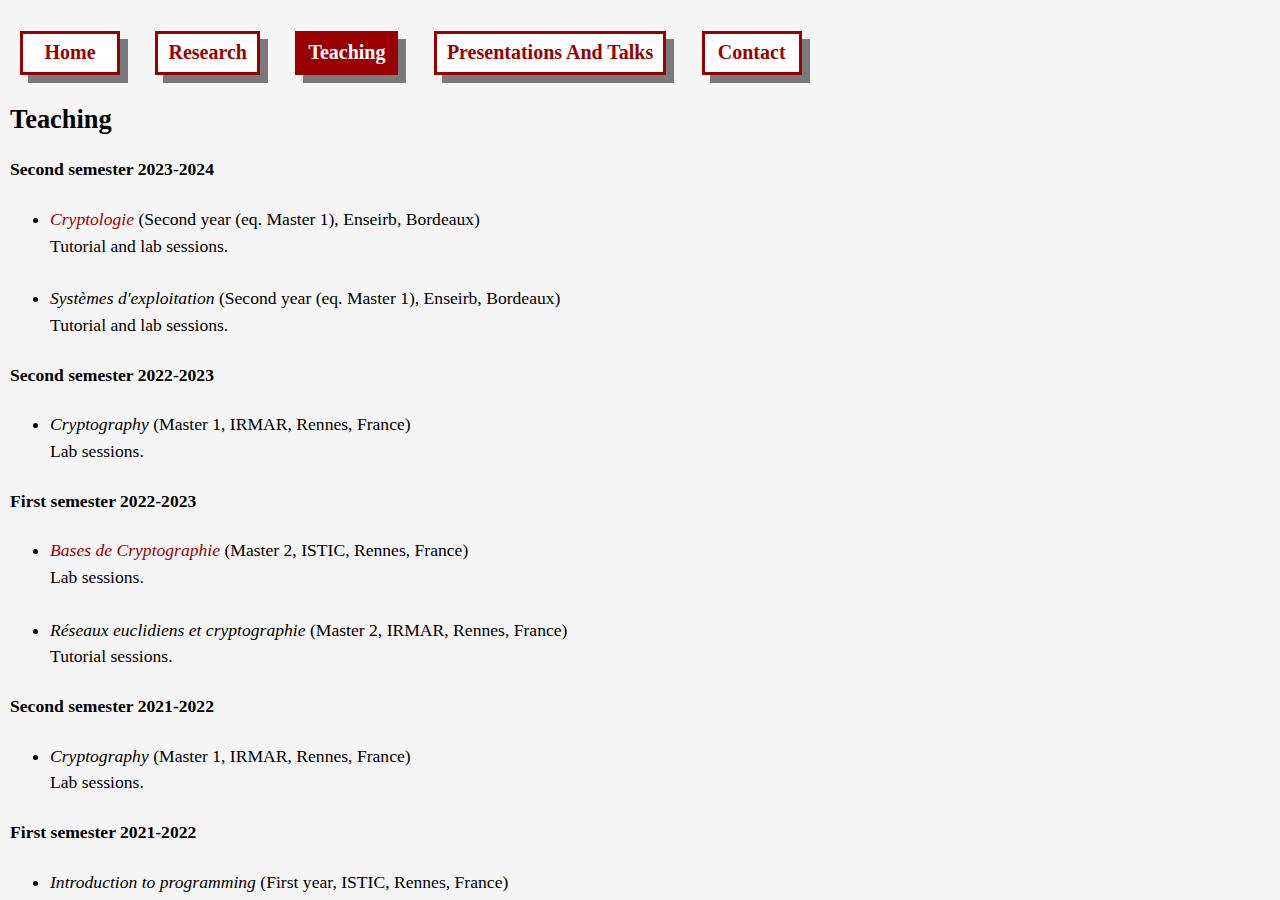
==== cours.html @ 939ff9b0 "new orga - style" ====
<!DOCTYPE html>
<!-- Template by html.am -->
<html>
  <head>
    <meta http-equiv="Content-Type" content="text/html; charset=utf-8">
    <title>Andrea Lesavourey -- teaching</title>
    <link rel="stylesheet" href="style.css" />
  </head>
  
  <body>		  
    <main>
      
      <div id="main" class="innertube">

	<h3> <b>
	    <a href="./index.html" class="btn">Home</a>  &nbsp
	    
	    <a href="./recherche.html" class="btn">Research</a>  &nbsp
	    <!-- <h3><a href="#Curriculum Vitae">Curriculum Vitae</a></h3> -->
	    <a href="./cours.html" class="btn btn--chosen">Teaching</a>  &nbsp
	    <!-- <a href="#Other">Other</a> &nbsp -->
	    <a href="./presentations.html" class="btn">Presentations and talks</a>  &nbsp
	    <a href="#Contact" class="btn">Contact</a>
	</b> </h3>
	
	<h2 id="Teaching">Teaching</h2>
	
	<h4>Second semester 2023-2024</h4>
	<ul>
	  <li> <i>  <a href="./crypto-enseirb.html">Cryptologie</a> </i>  (Second year (eq. Master 1), Enseirb, Bordeaux)
	    <br> Tutorial and lab sessions. 
	  </li> <br>
	  <li> <i> Systèmes d'exploitation </i> (Second year (eq. Master 1), Enseirb, Bordeaux)
	    <br> Tutorial and lab sessions.
	  </li>
	</ul>

	<h4>Second semester 2022-2023</h4>
	<ul>
	  <li> <i> Cryptography </i> (Master 1, IRMAR, Rennes, France)
	    <br> Lab sessions. </li>
	</ul>
	
	<h4>First semester 2022-2023</h4>
	<ul>
	  <li> <i> <a href="./bcs.html"> Bases de Cryptographie </a></i>  (Master 2, ISTIC, Rennes, France)
	    <br> Lab sessions. 
	  </li> <br>
	  <li> <i> Réseaux euclidiens et cryptographie </i> (Master 2, IRMAR, Rennes, France)
	    <br> Tutorial sessions.
	  </li>
	</ul>

	<h4>Second semester 2021-2022</h4>
	<ul>
	  <li> <i> Cryptography </i> (Master 1, IRMAR, Rennes, France)
	    <br> Lab sessions. </li>
	</ul>
	
	<h4>First semester 2021-2022</h4>
	<ul>
	  <li> <i> Introduction to programming </i> (First year, ISTIC, Rennes, France)
	    <br> Tutorial session. </li>
	  <br>
	  <li> <i> Introduction to algorithmic </i> (M1 Meef, Préparation au CAPES-NSI, ISTIC, Rennes, France)
	    <br> Tutorial and lab sessions. </li>	

	</ul>

	
	<h4>Autumn Session 2020 and 2021</h4>
	<ul>
	  <li> <i> Knowledge and Information Engineering </i> (ISIT219, University of Wollongong, Australia)
	    <br> Lab sessions.</li>	
	</ul>
	
	<h4>Autumn Session 2019</h4>
	<ul>
	  <li> <i> Problem Solving </i> (CSIT113, University of Wollongong, Australia)
	    <br> Tutorial sessions. </li>	
	</ul>
	<h4>2016-2017</h4>
	<ul>
	  <li> Highschool Mathematics Teacher at Lycée Malherbe in Caen, France.	
	</ul>
	<!-- <h2 id="Other">Other</h2> -->
      </div>
      <a href="./index.html">Andrea Lesavourey</a> <br>


      <script language="javascript"> 
	months = ['January', 'February', 'March', 'April', 'May', 'June', 'July', 'August', 'September', 'October', 'November', 'December']; 
	var d=new Date();
	var theDate = new Date(document.lastModified); 
	theDate.setTime((theDate.getTime()+(60*60)) ) 
	with (theDate) { 
	    document.write("<i>Last updated: "+' '+getDate()+' '+months[getMonth()]+' '+getFullYear()+"</i>") 
	} 
	</script>     
    </main>



  </body>
</html>
---- style.css ----
/* <style type="text/css"> */

:root {
  --clr-white: rgb(255, 255, 255);
  --clr-black: rgb(0, 0, 0);

  --clr-default: gray;
  --clr-primary: blue;
  --clr-danger: red;
  --clr-success: green;
  --clr-warning: orange;
  --clr-red-brick: #900;

  
  --ff-sans: "Inter", "sans-serif";

  --fs-normal: 1.25rem;
  --fs-small: .75rem;
  --fs-large: 1.75rem;

  --fw-bold: bold;

  --shadow: .5rem;

  --rounded: 2rem;
  
}

*,
*::after,
*::before {
    box-sizing: border-box;
}

body {
    margin: 0;
    padding: 0;
    overflow: hidden;
    height: 100%; 
    max-height: 100%; 
    font-family:Fira Sans;
    line-height: 1.5em;
    font-size:110%;
}

a:link, a:visited, a:focus, ea:active {
    text-decoration: none;
    color: #900;
    /* display: inline-block; */
}

a:hover {
    text-decoration: underline;
}

#main a{
    text-decoration: none;
    color: #900;
}

#main a:hover {
    text-decoration: underline;
}



.btn {
    display: inline-flex;

    justify-content: center;


    align-items: center;

    min-width: 10ch;

    min-height: 44px;

    padding: .25em .5em;

    margin: .5em;

    font-size: var(--fs-normal);

    font-weight: var(--fw-bold);
    
    text-transform: capitalize;
    text-decoration: none;

    color: var(--clr-red-brick);

    background-color: var(--clr-white);

    border: solid 3px var(--clr-red-brick);

    box-shadow: var(--shadow) var(--shadow) rgba(0,0, 0 ,.5);

    transition: all .2s ease-in-out;
}

.btn:hover {
    box-shadow: calc(var(--shadow)/3) calc(var(--shadow)/3) rgba(0,0, 0 ,.5);
    color: var(--clr-white)!important;
    background-color: var(--clr-red-brick);
}

.btn:active {
    transform: scale(.95);
}


.btn--chosen {
    color: var(--clr-white)!important;
    background-color: var(--clr-red-brick);
}


/* #nav{ */
/*     position: fixed; */
/*     top: 0; */
/*     bottom: 0;  */
/*     left: 0; */
/*     width: 260px; /\* Width of navigation frame *\/ */
/*     height: 100%; */
/*     overflow: hidden; /\* Disables scrollbars on the navigation frame.
       To enable scrollbars, change "hidden" to "scroll" *\/ */
/*     background: #880000; */
/* } */


main {
    position: fixed;
    top: 0; 
    left: 0px; /* Set this to the width of the navigation frame */
    right: 0;
    bottom: 0;
    overflow: auto; 
    background: #F5F5F5;
}

.innertube{
    margin: 10px; /* Provides padding for the content */
}

p {
    color: #000;
}

nav ul {
    list-style-type: none;
    margin: 0;
    padding: 0;
}

nav ul a {
    color: darkgreen;
    text-decoration: none;
}

/*IE6 fix*/
* html body{
    padding: 0 0 0 245px; /* Set the last value to the width of the navigation frame */
}

* html main{ 
    height: 100%; 
    width: 100%; 
}

hr {
    display: block;
    margin-top: 0.5em;
    margin-bottom: 0.05em;
    margin-left: auto;
    margin-right: 1px;
    border-style: dashed;
    border-width: 1.75px;
    border-color: #900;
    clear: both;
}
/* </style> */
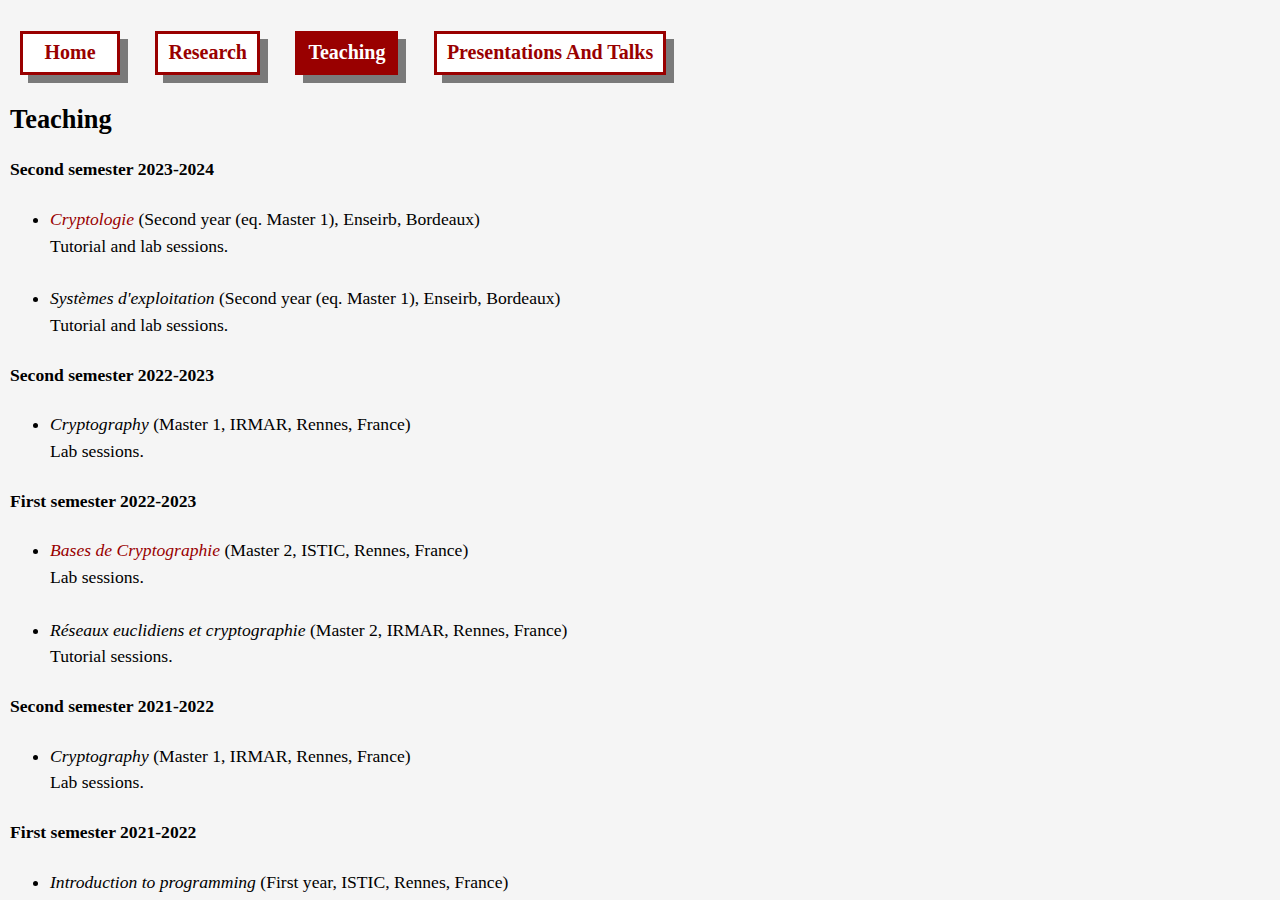
==== commit cda9e456: "modifs" ====
--- a/cours.html
+++ b/cours.html
@@ -20,7 +20,7 @@
 	    <a href="./cours.html" class="btn btn--chosen">Teaching</a>  &nbsp
 	    <!-- <a href="#Other">Other</a> &nbsp -->
 	    <a href="./presentations.html" class="btn">Presentations and talks</a>  &nbsp
-	    <a href="#Contact" class="btn">Contact</a>
+	   
 	</b> </h3>
 	
 	<h2 id="Teaching">Teaching</h2>
--- a/style.css
+++ b/style.css
@@ -1,29 +1,29 @@
 /* <style type="text/css"> */
 
 :root {
-  --clr-white: rgb(255, 255, 255);
-  --clr-black: rgb(0, 0, 0);
+    --clr-white: rgb(255, 255, 255);
+    --clr-black: rgb(0, 0, 0);
 
-  --clr-default: gray;
-  --clr-primary: blue;
-  --clr-danger: red;
-  --clr-success: green;
-  --clr-warning: orange;
-  --clr-red-brick: #900;
+    --clr-default: gray;
+    --clr-primary: blue;
+    --clr-danger: red;
+    --clr-success: green;
+    --clr-warning: orange;
+    --clr-red-brick: #900;
 
-  
-  --ff-sans: "Inter", "sans-serif";
+    
+    --ff-sans: "Inter", "sans-serif";
 
-  --fs-normal: 1.25rem;
-  --fs-small: .75rem;
-  --fs-large: 1.75rem;
+    --fs-normal: 1.25rem;
+    --fs-small: .75rem;
+    --fs-large: 1.75rem;
 
-  --fw-bold: bold;
+    --fw-bold: bold;
 
-  --shadow: .5rem;
+    --shadow: .5rem;
 
-  --rounded: 2rem;
-  
+    --rounded: 2rem;
+    
 }
 
 *,
@@ -69,7 +69,6 @@
 
     justify-content: center;
 
-
     align-items: center;
 
     min-width: 10ch;
@@ -102,6 +101,7 @@
     box-shadow: calc(var(--shadow)/3) calc(var(--shadow)/3) rgba(0,0, 0 ,.5);
     color: var(--clr-white)!important;
     background-color: var(--clr-red-brick);
+    text-decoration: none!important;
 }
 
 .btn:active {
